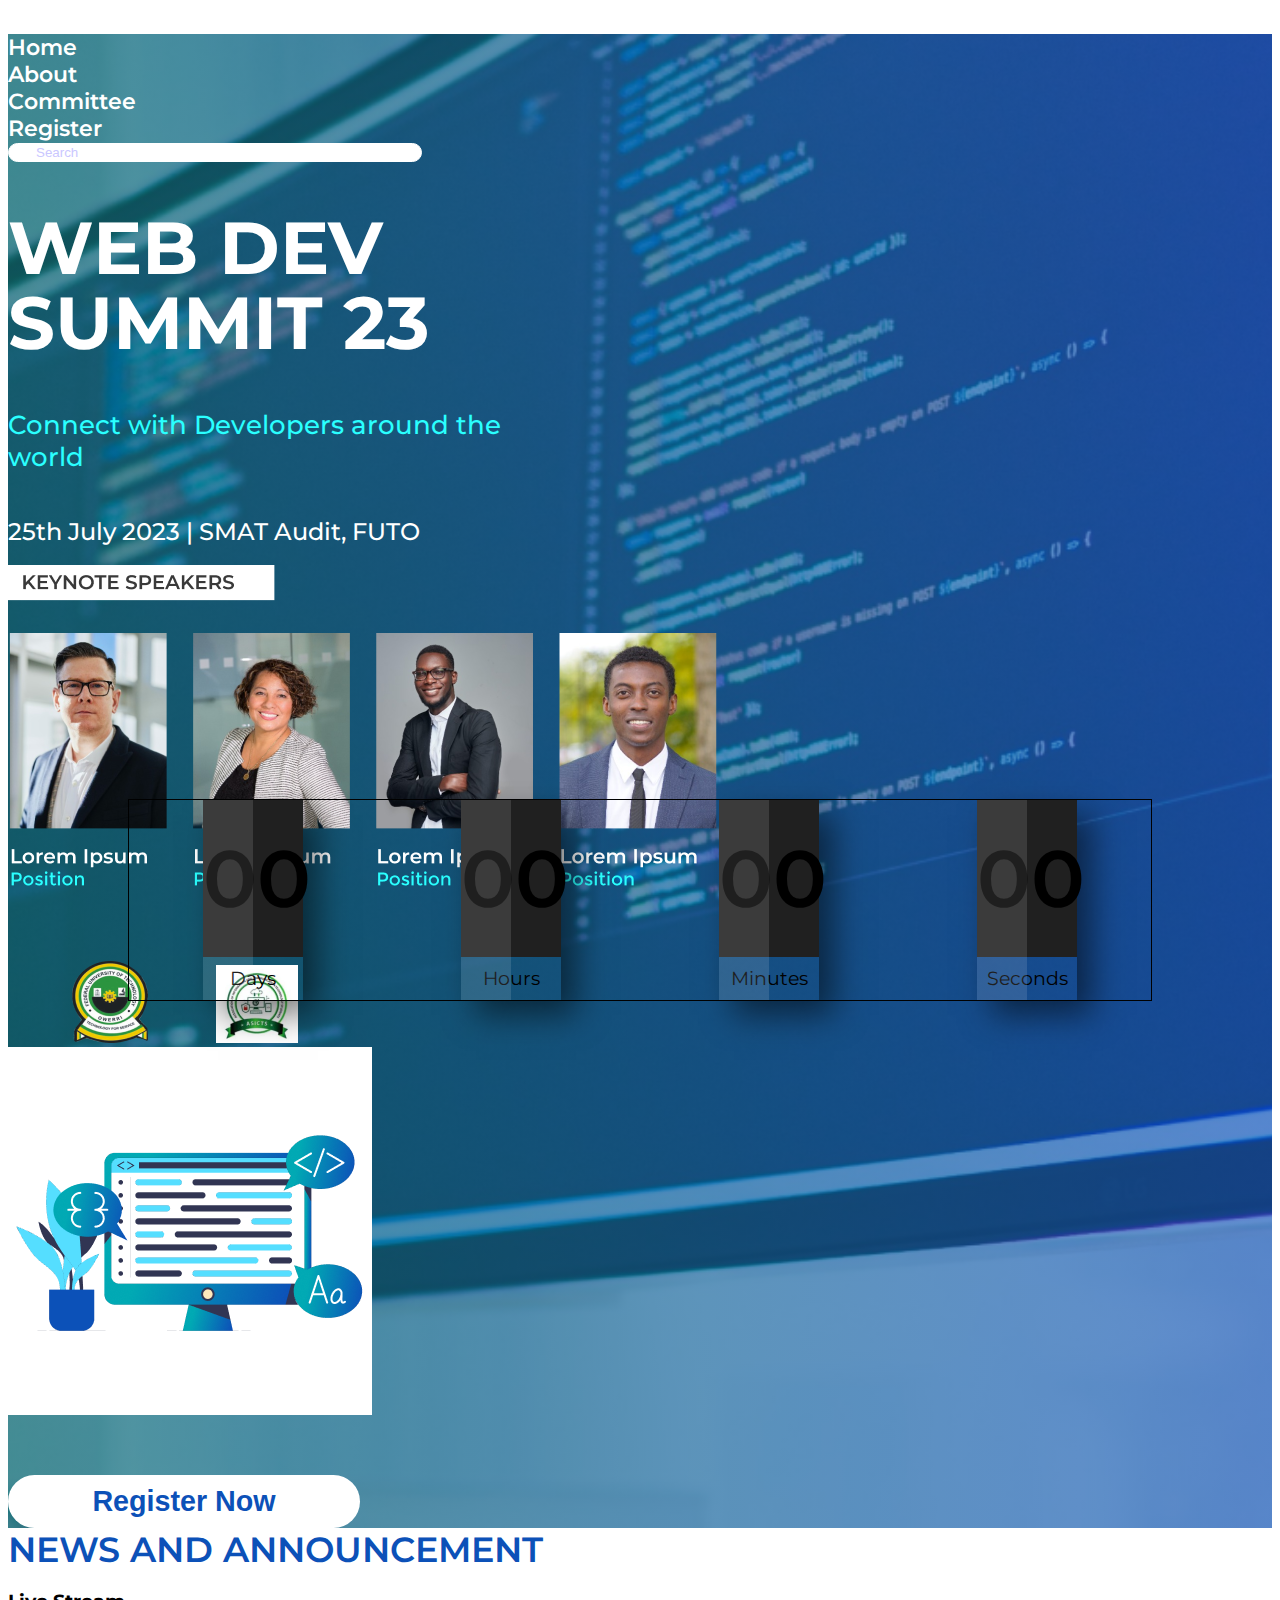
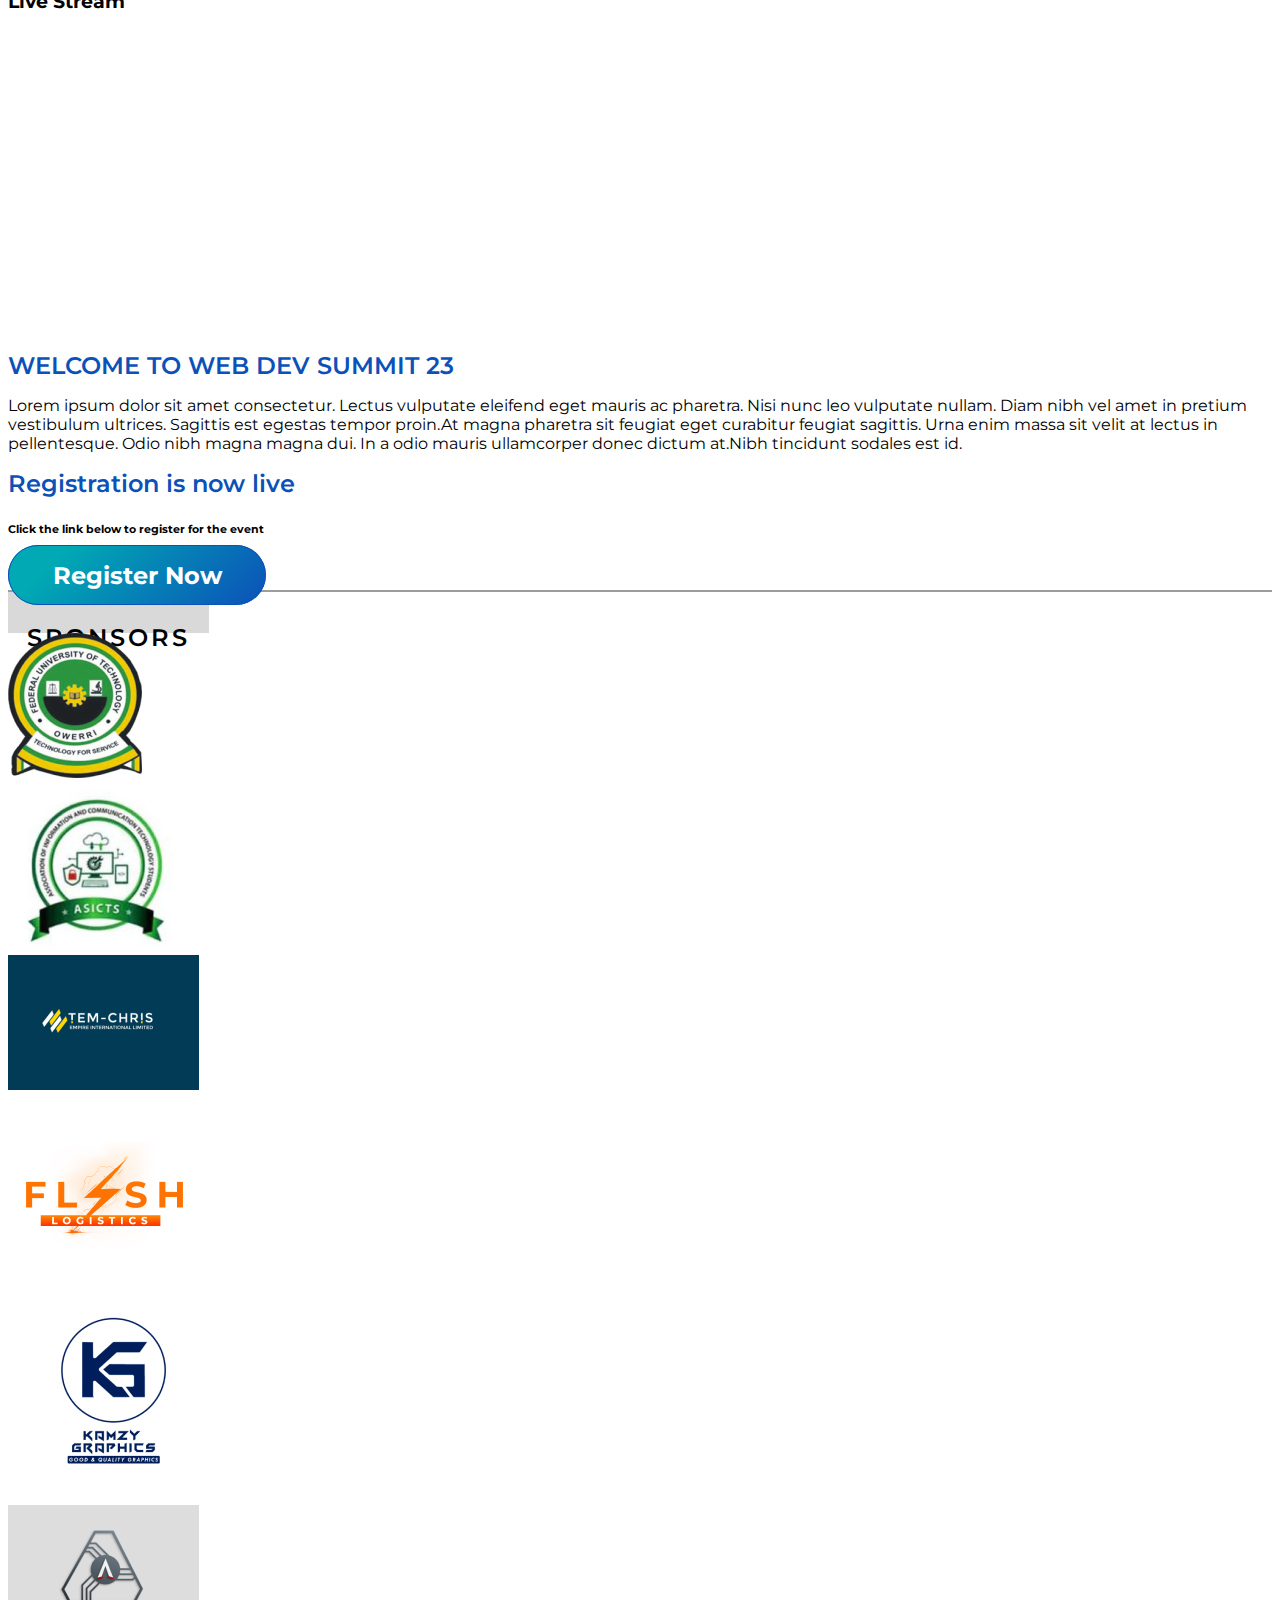
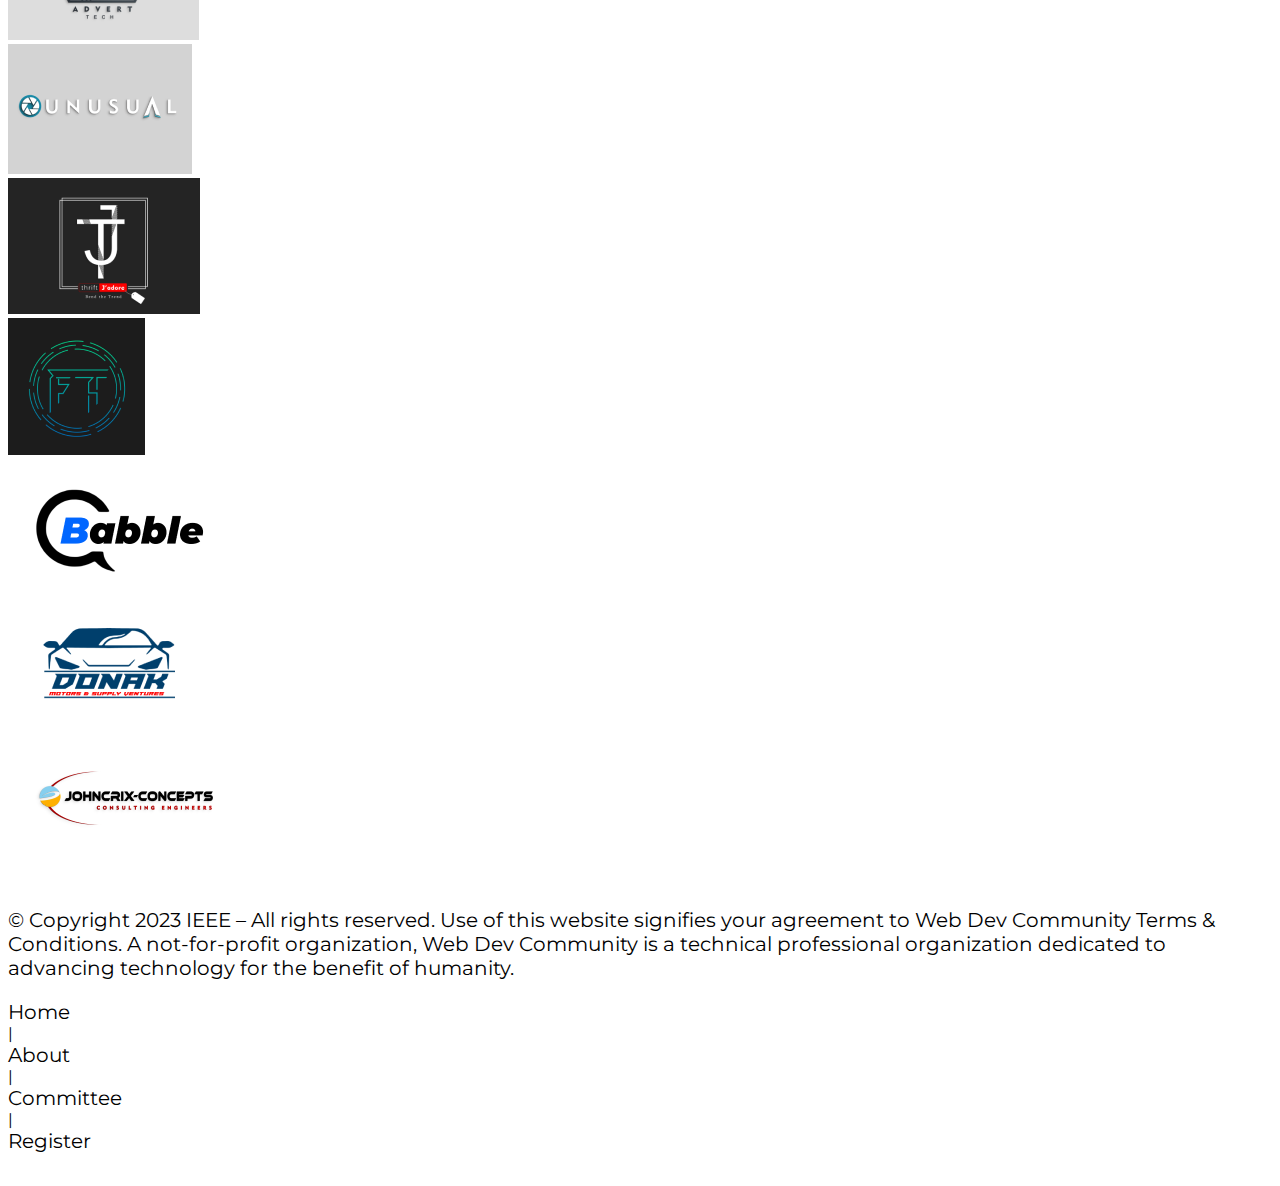
==== Index.html @ 2242a03e "Add files via upload" ====
<!DOCTYPE html>
<html lang="en">

<head>
    <meta charset="utf-8" />
    <meta name="viewport" content="width=device-width, initial-scale=1.0" />
    <title>HOME PAGE</title>
    <link href="https://cdn.jsdelivr.net/npm/bootstrap@5.3.0/dist/css/bootstrap.min.css" rel="stylesheet"
        integrity="sha384-9ndCyUaIbzAi2FUVXJi0CjmCapSmO7SnpJef0486qhLnuZ2cdeRhO02iuK6FUUVM" crossorigin="anonymous">
    <link rel="stylesheet" href="styles/layout.css">
    <link rel="stylesheet" href="styles/index.css">
    <link rel="preconnect" href="https://fonts.googleapis.com">
    <link rel="preconnect" href="https://fonts.gstatic.com" crossorigin>
    <link href="https://fonts.googleapis.com/css2?family=Montserrat:wght@100;400;500;600;700;800&display=swap"
        rel="stylesheet">
     
</head>

<body>
    <!-- header-section starts -->
    <header>
        <div class="navbar">
            <div class="container">
                <div class="nav-items d-flex justify-content-between">
                    <div class="list-item"><a href="Index.html">Home</a></div>
                    <div class="list-item"><a href="About.html">About</a></div>
                    <div class="list-item"><a href="Committee.html">Committee</a></div>
                    <div class="list-item"><a href="Register.html">Register</a></div>
                    <div class="list-item"><input type="text" placeholder="Search" class="searchbar"></div>
                </div>
            </div>
        </div>
        <div class="hero-section container d-flex">
            <div class="hero-text">
                <h1>WEB DEV SUMMIT 23</h1>
                <h5>Connect with Developers around
                    the world</h5>
                <p>25th July 2023 | SMAT Audit, FUTO</p>
                <div class="speakers">
                    <img src="img/KEYNOTE SPEAKERS.png" alt="">
                </div>

            </div>
            <div class="hero-image">
                <div class="images mb-4">
                    <img src="img/FUTO_logo.png" alt="">
                    <img src="img/Asicts_Logo.png" alt="">
                </div>
                <div class="heading-images rounded-circle">
                    <img src="img/Coding1.png" class="img-fluid">
                </div>
                <div class="hero-btn">
                    <button><a href="Register.html">Register Now</a></button>
                </div>
            </div>
    </header>
    <!-- header-section ends -->

    <!-- main-content starts -->
    <main>
        <!-- home web section -->

        <div class="home-web">
            <div class="container d-flex justify-content-between">
                <div class="home-text">
                    <div class="home-heading my-4">NEWS AND ANNOUNCEMENT</div>
                    <h3>Live Stream</h3>
                    <iframe width="560" height="315" src="https://www.youtube.com/embed/-ryZWvIvSrI" title="YouTube video player" 
                    frameborder="0" allow="accelerometer; autoplay; clipboard-write; encrypted-media; gyroscope; picture-in-picture; web-share" allowfullscreen></iframe>
                    <!-- <img src="img/live stream.png" alt="" class="img-fluid my-3"> -->
                    <div class="home-content mt-3">WELCOME TO WEB DEV SUMMIT 23</div>
                    <p>Lorem ipsum dolor sit amet consectetur. Lectus vulputate eleifend eget mauris ac pharetra. Nisi
                        nunc leo vulputate nullam. Diam nibh vel amet in pretium vestibulum ultrices. Sagittis est
                        egestas tempor proin.At magna pharetra sit feugiat eget curabitur feugiat sagittis. Urna enim
                        massa
                        sit velit at lectus in pellentesque. Odio nibh magna magna dui. In a odio mauris ullamcorper
                        donec
                        dictum at.Nibh tincidunt sodales est id.</p>
                    <div class="register">Registration is now live</div>
                    <h6>Click the link below to register for the event</h6>
                    <div class="btn mt-3"> <a href="Register.html">Register Now </a> </div>
                </div>  
                <div class="countdown">
                    <div class="box">
                        <span class="num" id="day-box">00</span>
                        <span class="text">Days</span>
                    </div>
                    <div class="box">
                        <span class="num" id="hr-box">00</span>
                        <span class="text">Hours</span>
                </div>
                <div class="box">
                    <span class="num" id="min-box">00</span>
                    <span class="text">Minutes</span>
            </div>
            <div class="box">
                <span class="num" id="sec-box">00</span>
                <span class="text">Seconds</span>
        </div>
            </div>
            <script src="js/countdown.js"></script>
                    <div class="comm-img"> 
                         <!-- <img src="img/Coming Soon 3 copy 1.png" alt="" class="mt-4"> -->
                    </div>
                </div>
            </div>
        </div>


        </div>
        </div>

        <div class="divider my-5"></div>
        </main>
    <!-- main-content ends -->
   
      
    <footer>
        <div class="sponsor-section">
            <div class="container">
                <div class="sponsor-text mt-5">
                    <p>SPONSORS</p>
                </div>
                <div class="row mt-5">
                    <div class="col-3"><img src="img/FUTO_logo_main 1.png" alt="" class="mx-auto d-block"></div>
                    <div class="col-3"><img src="img/Asictsmainlogo.png" alt="" class="mx-auto d-block"></div>
                    <div class="col-3"><img src="img/TEM-CHRISLOGO+BLUE BACKGROUND 1.png" alt=""
                            class="mx-auto d-block"></div>
                    <div class="col-3"><img src="img/FLASH_LOGISTICS.png" alt="" class="mx-auto d-block"></div>
                </div>
                <div class="row mt-5">
                    <div class="col-3"><img src="img/kamzyGraphics.png" alt="" class="mx-auto d-block"></div>
                    <div class="col-3"><img src="img/ADVERTTECHBLACK1.png" alt="" class="mx-auto d-block"></div>
                    <div class="col-3"><img src="img/UNUSUAL_LOGO_copy 1.png" alt="" class="mx-auto d-block unusual">
                    </div>
                    <div class="col-3"><img src="img/THRIFT_J'ADORE_LOGO.png" alt="" class="mx-auto d-block"></div>
                </div>
                <div class="row my-5">
                    <div class="col-3"><img src="img/FT_LOGO_SAMPLE.png" alt="" class="mx-auto d-block"></div>
                    <div class="col-3"><img src="img/babble.png" alt="" class="mx-auto d-block"></div>
                    <div class="col-3"><img src="img/donak_motors_logo.png" alt="" class="mx-auto d-block"></div>
                    <div class="col-3"><img src="img/JOHNCRIX_LOGO.png" alt="" class="mx-auto d-block"></div>
                </div>
            </div>
        </div>
        <div class="footer-text container">
            <p>© Copyright 2023 IEEE – All rights reserved. Use of this website signifies your agreement to Web Dev
                Community
                Terms & Conditions. A not-for-profit organization, Web Dev Community is a technical professional
                organization
                dedicated to advancing technology for the benefit of humanity.</p>
        </div>
        <div class="footer-nav">
            <div class="navbar">
                <div class="container">
                    <div class="nav-items d-flex">
                        <div class="list-item"><a href="Index.html">Home</a></div>
                        <div class="list-item">|</div>
                        <div class="list-item"><a href="About.html">About</a></div>
                        <div class="list-item">|</div>
                        <div class="list-item"><a href="Committee.html">Committee</a></div>
                        <div class="list-item">|</div>
                        <div class="list-item"><a href="Register.html">Register</a></div>
                    </div>
                </div>
            </div>
        </div>
    </footer>



    <script src="https://cdn.jsdelivr.net/npm/@popperjs/core@2.11.8/dist/umd/popper.min.js"
        integrity="sha384-I7E8VVD/ismYTF4hNIPjVp/Zjvgyol6VFvRkX/vR+Vc4jQkC+hVqc2pM8ODewa9r"
        crossorigin="anonymous"></script>
    <script src="https://cdn.jsdelivr.net/npm/bootstrap@5.3.0/dist/js/bootstrap.min.js"
        integrity="sha384-fbbOQedDUMZZ5KreZpsbe1LCZPVmfTnH7ois6mU1QK+m14rQ1l2bGBq41eYeM/fS"
        crossorigin="anonymous"></script>
    <script src="https://cdn.jsdelivr.net/npm/bootstrap@5.3.0/dist/js/bootstrap.bundle.min.js"
        integrity="sha384-geWF76RCwLtnZ8qwWowPQNguL3RmwHVBC9FhGdlKrxdiJJigb/j/68SIy3Te4Bkz"
        crossorigin="anonymous"></script>
</body>

</html>
---- styles/layout.css ----
body {
    font-size: 16px;
    font-family: 'Montserrat', sans-serif;
    box-sizing: border-box;
}

header {
    background: linear-gradient(to left, hsla(216, 88%, 38%, 0.65), hsla(184, 100%, 22%, 0.65)), url('../img/BACKGROUND.png');
    background-position: center;
    background-size: cover;
    background-repeat: no-repeat;
    /* height: 65vh;
    width: 100%; */
}

header .navbar .container .nav-items {
    width: 100%;
    margin-top: 2.12rem;
}

header .navbar .container .nav-items .list-item a {
    text-decoration: none;
    color: #FFF;
    font-size: 1.375rem;
    font-weight: 600;
    line-height: normal;
}

.searchbar {
    background-image: url('../img/search_icon.svg');
    color: #7D7D7D;
    background-repeat: no-repeat;
    background-position: left center;
    text-indent: 25px;
    border-radius: 3.125rem;
    border: #FFF 1px solid;
    /* background: var(--primary-colors-white, #FFF); */
    width: 25.875rem;
}

::placeholder {
    color: #cac7ff;
}

header .hero-section {
    grid-gap: 250px;
}

header .hero-section .hero-text,
header .hero-section .hero-image {
    width: 546px;
    margin-top: 2.5rem;
}

header .hero-section .hero-text h1 {
    width: 424px;
    font-size: 4.60144rem;
    font-style: normal;
    font-weight: 700;
    line-height: 101.9%;
    color: #FFF;
}

header .hero-section .hero-text h5 {
    margin-top: 0.56rem;
    width: 543.5px;
    color: #2AFFFF;
    font-size: 1.64369rem;
    font-style: normal;
    font-weight: 500;
    line-height: normal;
}

header .hero-section .hero-text p {
    color: var(--primary-colors-white, #FFF);
    margin-top: 2.19rem;
    margin-bottom: 1.19rem;
    font-size: 1.5rem;
    font-style: normal;
    font-weight: 500;
    line-height: normal;
}

header .hero-section .hero-image .images img {
    margin-left: 2.5rem;
}

/* header .hero-section .hero-image .button {
    margin-bottom: 5.18rem;

}

header .hero-section .hero-image .button p {
    font-size: 1.793rem;
    font-weight: 600;
    line-height: normal;
    color: linear-gradient(#00A9B4, #0C51B8);
    color: #0C51B8;
    padding: 12px 24px;
    border: #FFF 1px solid;
    border-radius: 3.29538rem;
    margin-top: 7rem;
    width: 19rem;
    text-align: center;
    background: #FFF;
} */

.hero-btn button {
    padding: 10px 30px;
    border-radius: 3.29538rem;
    cursor: pointer;
    outline: none;
    background: #fff;
    border: 0;
    font-weight: 600;
    margin-top: 7rem;
    width: 19rem;
}

.hero-btn button a {
    color: #0c51b8;
    font-size: 1.793rem;
    text-align: center;
    text-decoration: none;
}

.hero-btn button:hover {
    background: transparent;
    border: 1.5px solid #fff;
    transition: all .5s;
}

.hero-btn button a:hover {
    color: #fff;
}

footer .sponsor-section .container .sponsor-text {
    background-color: #D9D9D9;
    color: #000;
    font-size: 1.50738rem;
    font-style: normal;
    font-weight: 600;
    line-height: normal;
    letter-spacing: 0.18088rem;
    width: 12.5625rem;
    height: 2.5625rem;
    text-align: center;
    padding-top: 0.48rem;
}

footer .footer-text {
    color: #000;
    font-size: 1.25rem;
    font-style: normal;
    font-weight: 400;
    line-height: normal;
}

footer .footer-nav .navbar .container .nav-items {
    width: 100%;
    margin-bottom: 2.12rem;
    grid-gap: 50px;
}

footer .footer-nav .navbar .container .nav-items a {
    text-decoration: none;
    color: #000;
    font-size: 1.25rem;
}

.unusual {
    background: lightgray 50% / cover no-repeat;
}
---- styles/index.css ----
*{
    box-sizing: border-box;
}
body {
    font-size: 16px;
    font-family: 'Montserrat', sans-serif;
    box-sizing: border-box;
}

header {
    background: linear-gradient(to left, hsla(216, 88%, 38%, 0.65), hsla(184, 100%, 22%, 0.65)), url('../img/BACKGROUND.png');
    background-position: center;
    background-size: cover;
    background-repeat: no-repeat;
    /* height: 65vh;
    width: 100%; */
}
.heading-images {
    background-color: #FFF;
    /* border-radius: 50%; */
    border: 1px solid #fff;
    display: flex;
    width: 22.75rem;
    flex-direction: column;
    justify-content: flex-end;
    align-items: center;
    text-align: center;
    justify-content: center;
    margin-right: 32px;
    margin-bottom: -52px;
}

header .hero-section .hero-image .images img {
    margin-left: 4rem;
}

.button {
    /* float: right; */
    /* margin-right: 16px; */
}

.heading-images img {
    /* height: 195.43px;
    width: 345.76px;
    top: 87.38px;
    left: 8.36px; */
    width: 22.75rem;
}

.home-web .container {
    grid-gap: 120px;
}

.home-heading {
    width: 34.75rem;
    color: var(--primary-colors-blue, #0C51B8);
    font-size: 2.17638rem;
    font-style: normal;
    font-weight: 600;
    line-height: normal;
}

.home-heading img {
    Width: 662px;
    Height: 403px;
    Top: 926px;
    Left: 101px;
}

.hero-btn button {
    padding: 10px 30px;
    border-radius: 3.29538rem;
    cursor: pointer;
    outline: none;
    background: #fff;
    border: 0;
    font-weight: 600;
    margin-top: 7rem;
    width: 22rem;
}

.hero-btn button a {
    color: #0c51b8;
    font-size: 1.793rem;
    text-align: center;
    text-decoration: none;
}

.hero-btn button:hover {
    background: transparent;
    border: 1.5px solid #fff;
    transition: all .5s;
}

.btn a {
    width: 15.75rem;
    height: 3.71344rem;
    border: 1px #0C51B8 solid;
    border-radius: 2.73169rem;
    background: var(--gradients-gradient-2, linear-gradient(135deg, #00A9B4 19.60%, #0C51B8 100%));
    color: var(--primary-colors-white, #FFF);
    font-size: 1.48631rem;
    font-style: normal;
    font-weight: 700;
    line-height: normal;
    text-decoration: none;
    padding: 0.93rem 2.72rem;
}

.btn a:hover {
    background: transparent;
    border: 1.5px solid #0C51B8;
    transition: all .5s;
    color: #0C51B8;
}

.home-content {
    width: 38.4375rem;
    color: var(--primary-colors-blue, #0C51B8);
    font-size: 1.5rem;
    font-style: normal;
    font-weight: 600;
    line-height: normal;
}

.home-content p {
    color: #000;
    text-align: justify;
    font-size: 1.5rem;
    font-style: normal;
    font-weight: 400;
    line-height: normal;
}
.countdown{
    width: 80vw;
    border: 1px solid black;
    display: flex;
    justify-content: space-around;
    gap: 10px;
    position: absolute;
    transform: translate(-50%,-50%);
    top: 100%;
    left: 50%;
    
}
.box{
    width: 100px;
    height: 200px;
    display: flex;
    flex-direction: column;
    align-items: center;
    justify-content: space-evenly;
    position: relative;
    box-shadow: 15px 15px 30px rgba(0, 0, 0, 0.5);
    font-size: 16px;
}
.box:after{
    content: "";
    position: absolute;
    background-color: rgba(255, 255, 255, 0.12);
    height: 100%;
    width: 50%;
    left: 0;
}
span.num{
    background-color:#202020;
    height: 100%;
    width: 100%;
    display: grid;
    place-items: center;
    font-weight: 600;
    font-size: 5em;
}
span.text{
    font-size: 1.2em;
    display: block;
    width: 100%;
    text-align: center;
    padding: 0.5em 0;
    font-weight: 400;


}
.comm-img .comm-img img {
    display: block;
    Width: 420.38px;
    Height: 520px;
    Top: 1135px;
    Left: 826.62px;
}

footer .sponsor-section .container .sponsor-text {
    background-color: #D9D9D9;
    color: #000;
    font-size: 1.50738rem;
    font-style: normal;
    font-weight: 600;
    line-height: normal;
    letter-spacing: 0.18088rem;
    width: 12.5625rem;
    height: 2.5625rem;
    text-align: center;
    padding-top: 0.48rem;
}

.register {
    color: var(--primary-colors-blue, #0C51B8);
    font-size: 1.5rem;
    font-style: normal;
    font-weight: 600;
    line-height: normal;
}

.register h6 {
    color: #000;
    text-align: justify;
    font-size: 1.5rem;
    font-style: normal;
    font-weight: 400;
    line-height: normal;
}

.divider {
    border: 1px #9C9C9C solid;
}

.home-btn a {
    width: 15.75rem;
    height: 3.71344rem;
    border: 1px #0C51B8 solid;
    border-radius: 2.73169rem;
    background: var(--gradients-gradient-2, linear-gradient(135deg, #00A9B4 19.60%, #0C51B8 100%));
    color: var(--primary-colors-white, #FFF);
    font-size: 1.48631rem;
    font-style: normal;
    font-weight: 700;
    line-height: normal;
    text-decoration: none;
    padding: 0.93rem 2.72rem;
}

.unusual {
    background: lightgray 50% / cover no-repeat;
}
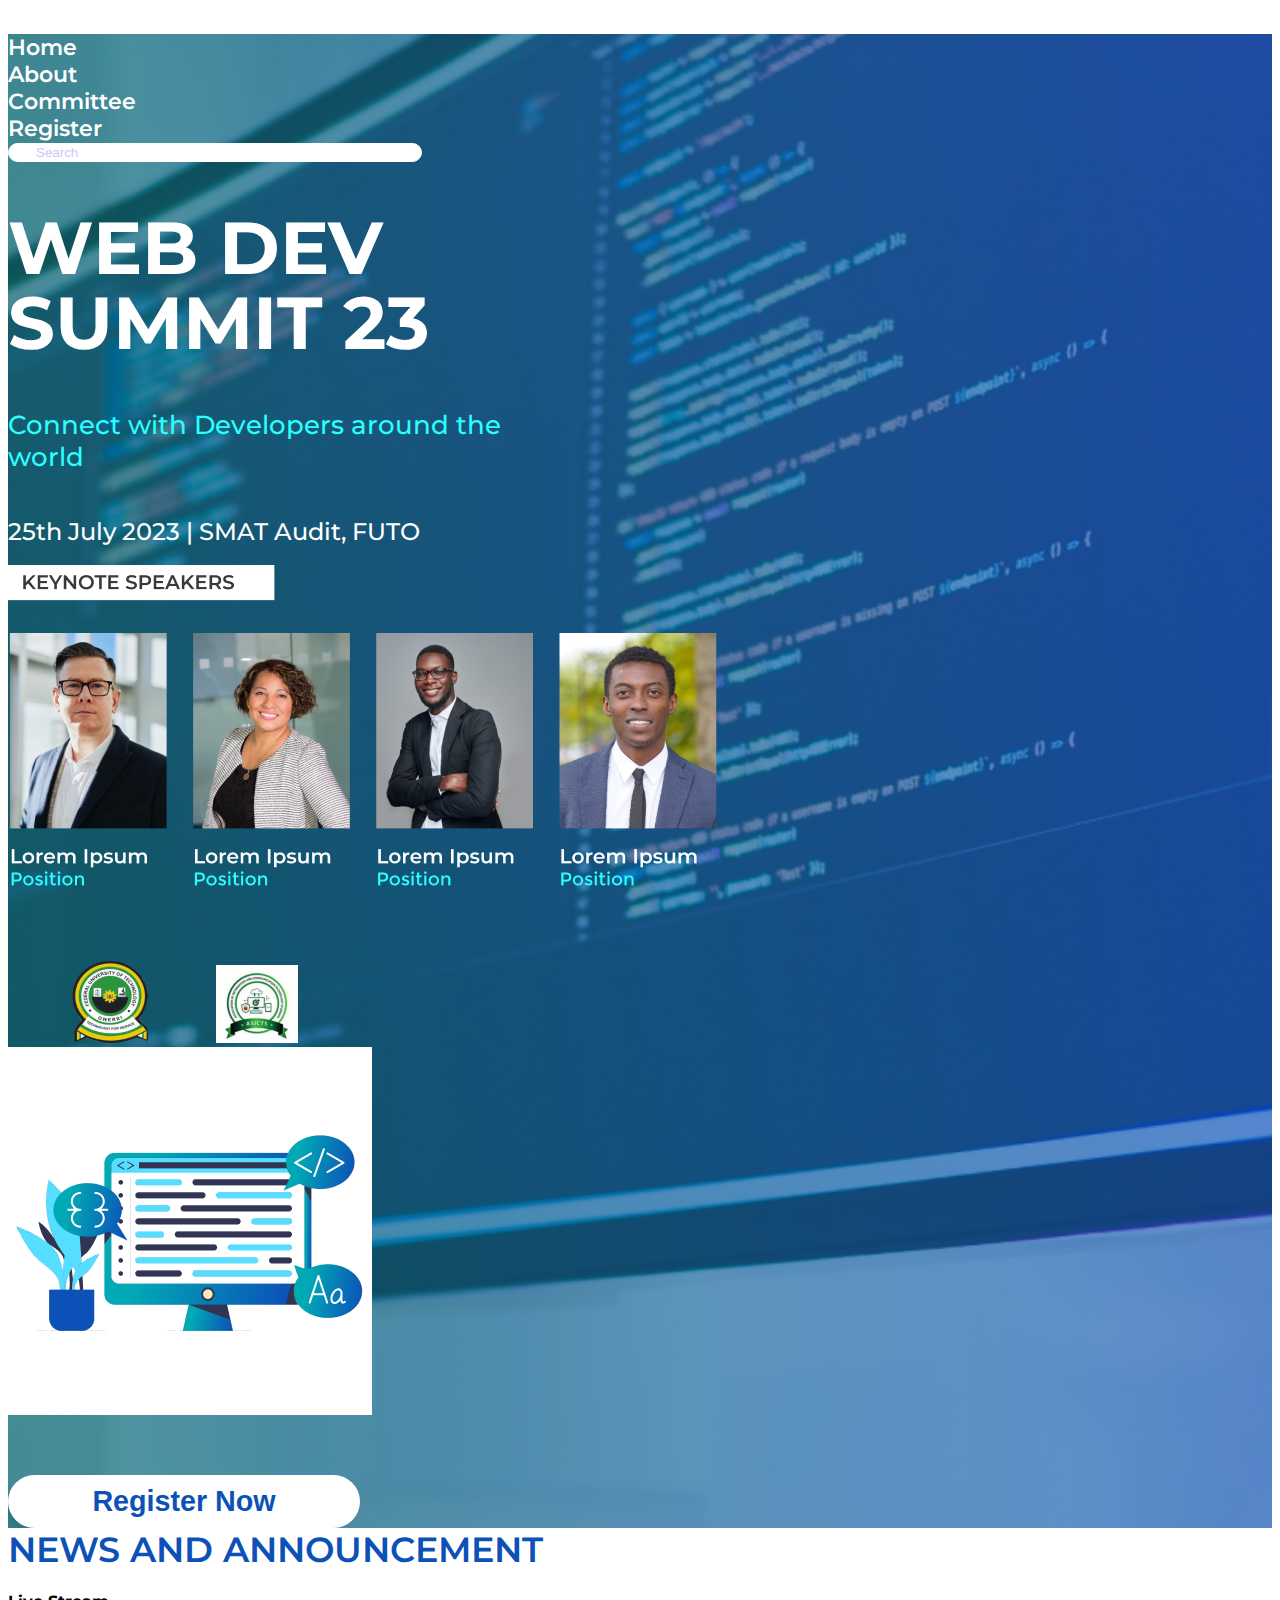
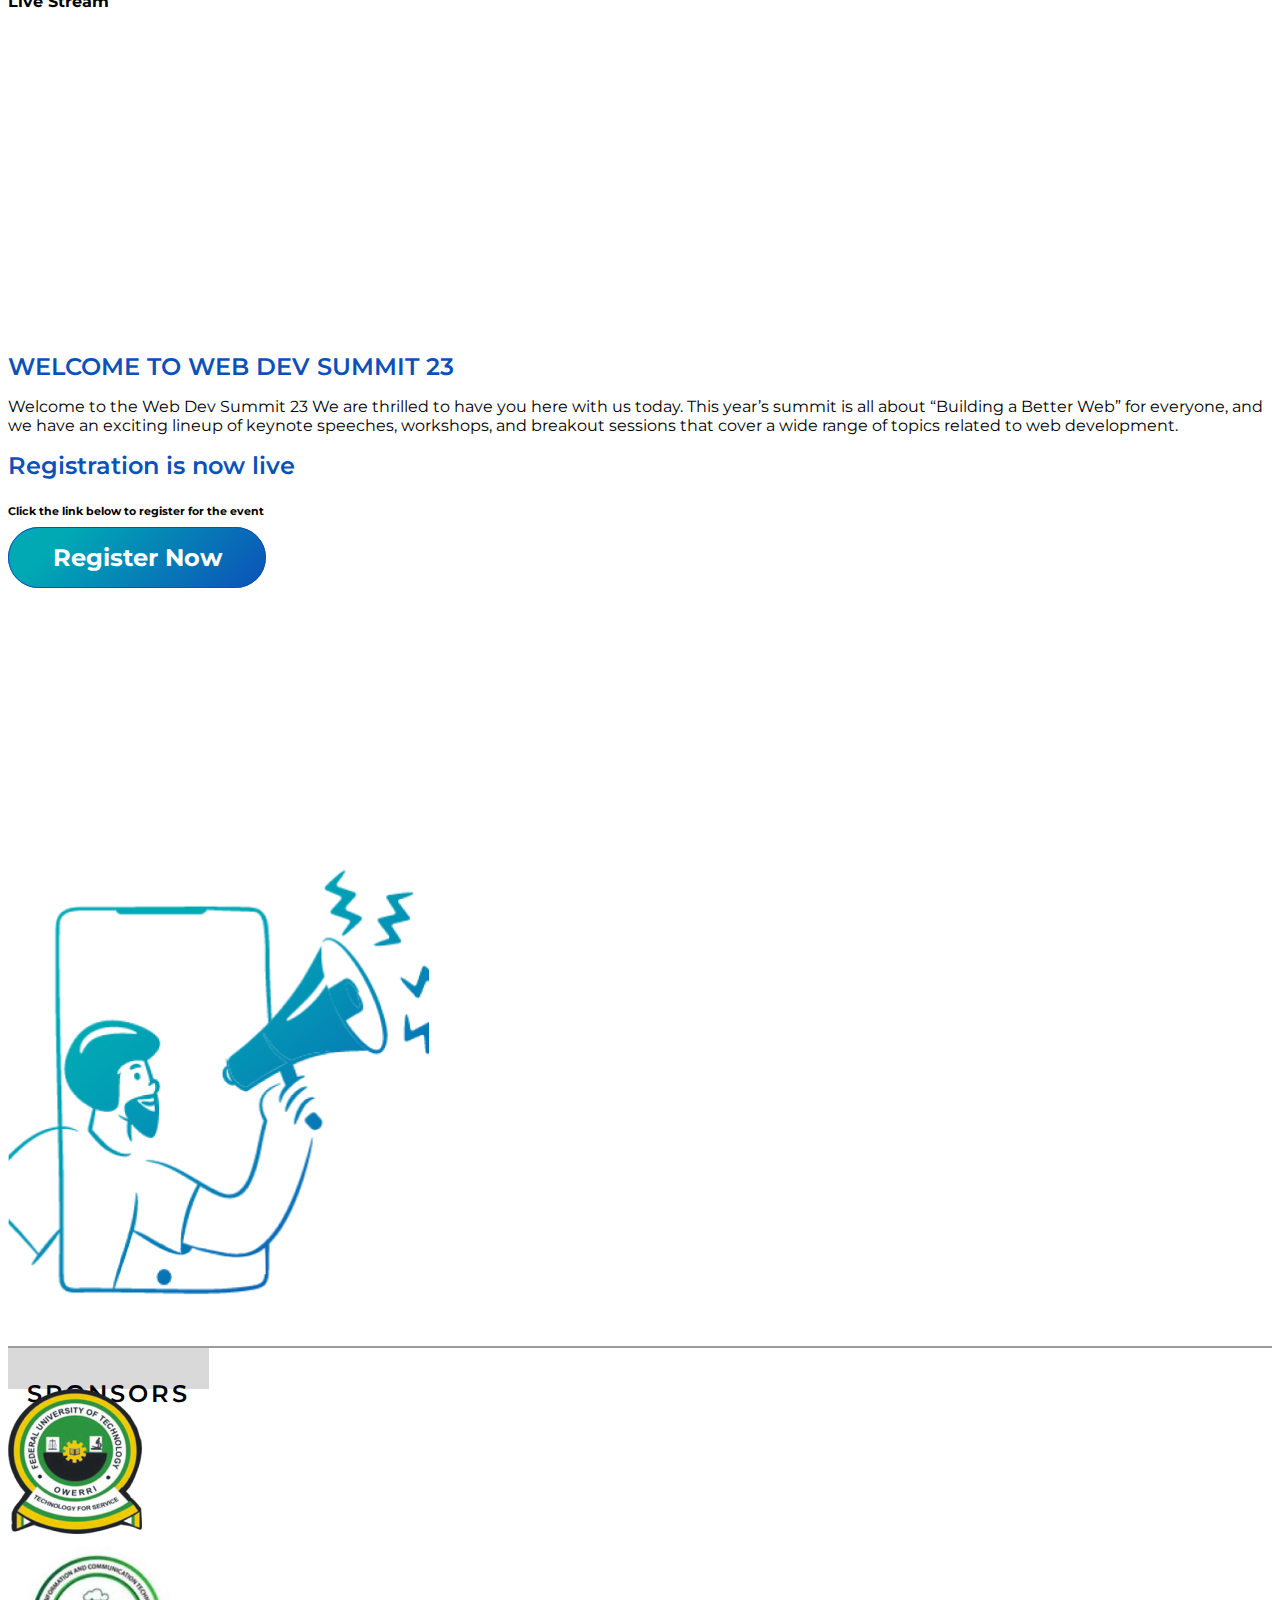
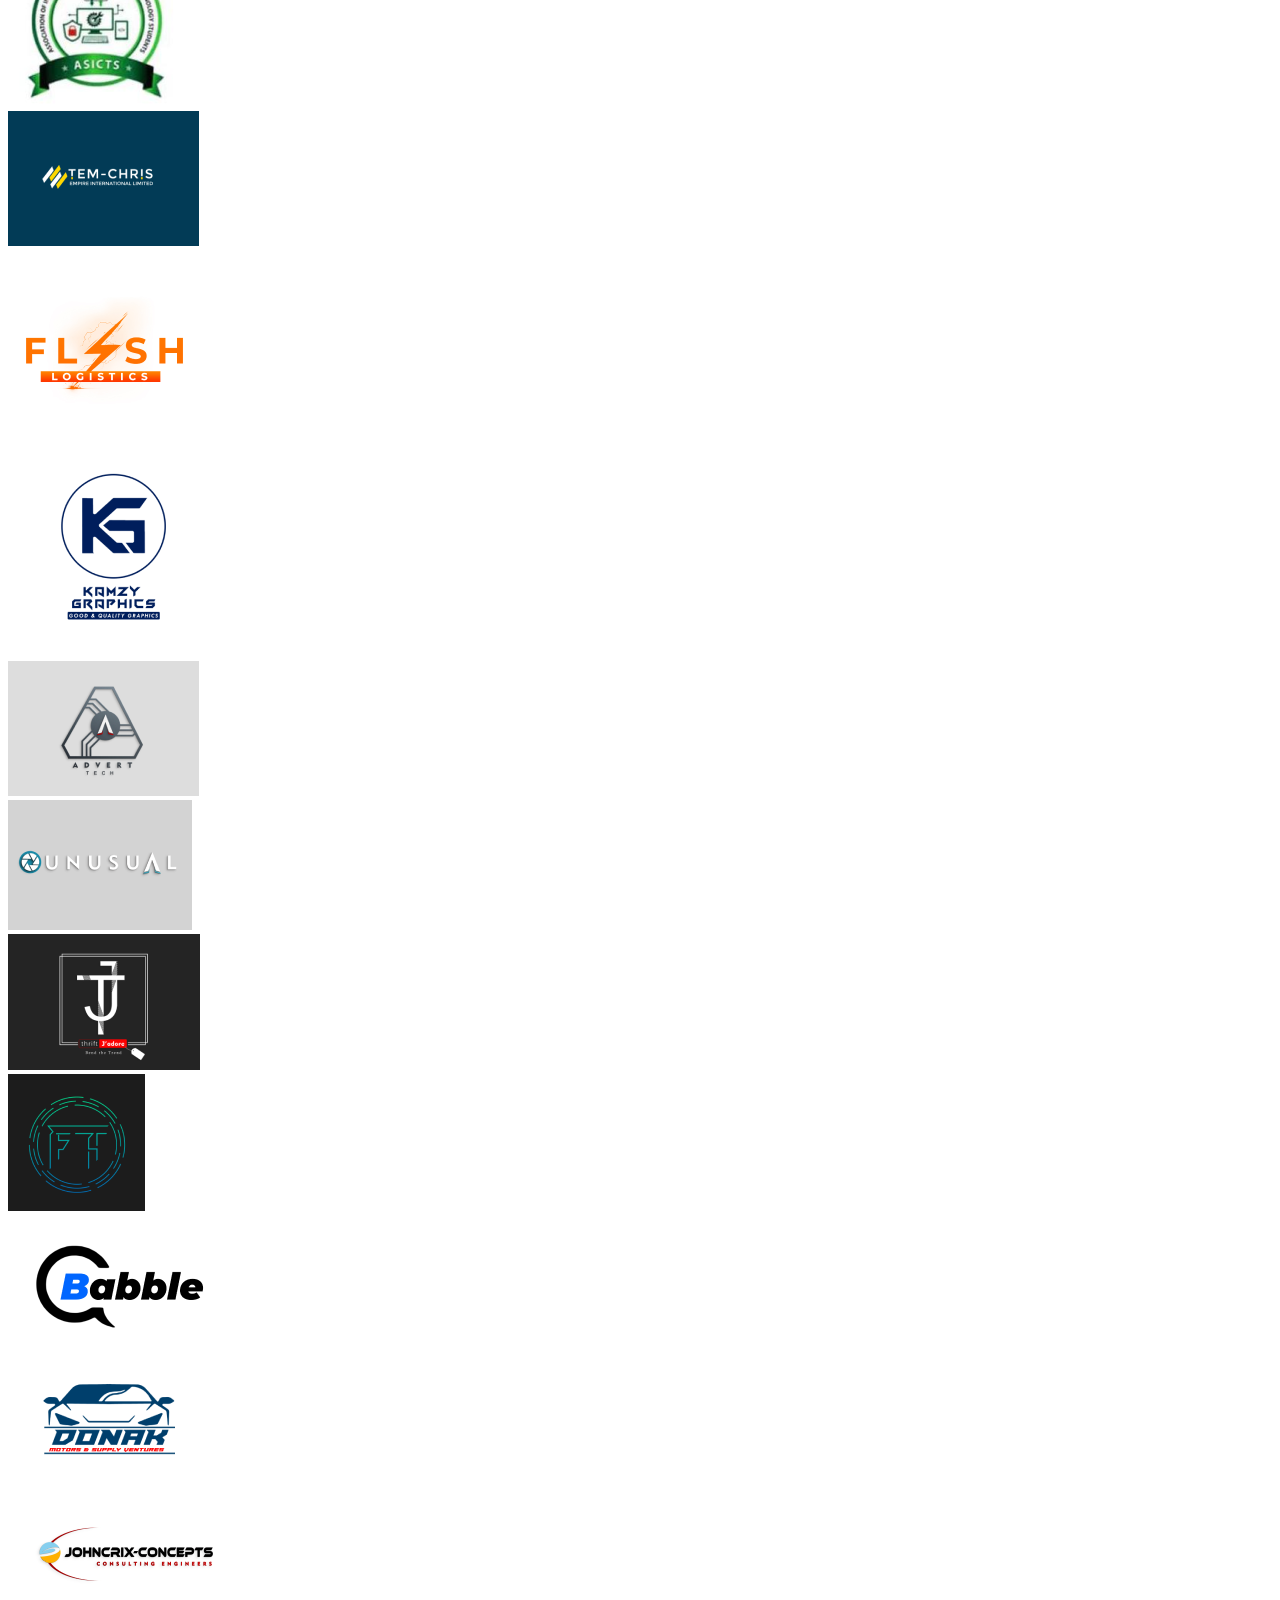
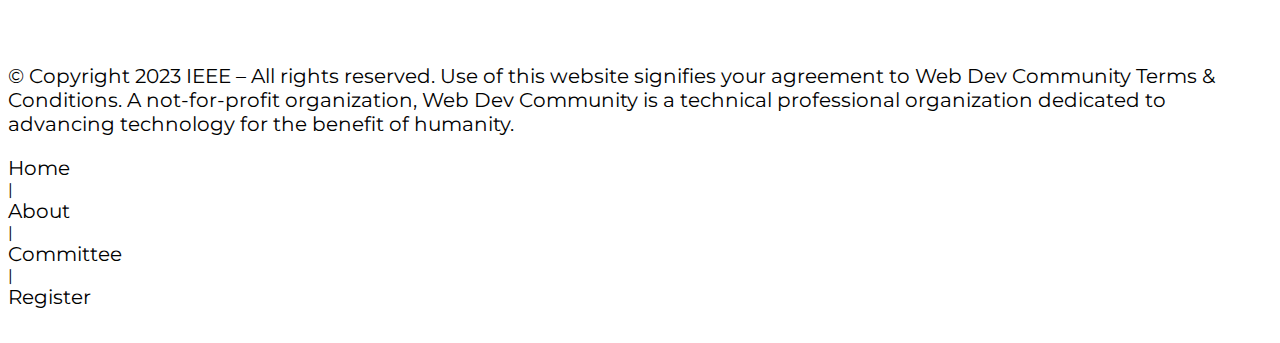
==== commit 464c0af9: "master corrections have been made" ====
--- a/Index.html
+++ b/Index.html
@@ -13,7 +13,7 @@
     <link rel="preconnect" href="https://fonts.gstatic.com" crossorigin>
     <link href="https://fonts.googleapis.com/css2?family=Montserrat:wght@100;400;500;600;700;800&display=swap"
         rel="stylesheet">
-     
+
 </head>
 
 <body>
@@ -61,60 +61,54 @@
         <!-- home web section -->
 
         <div class="home-web">
-            <div class="container d-flex justify-content-between">
+            <div class="container d-flex">
                 <div class="home-text">
                     <div class="home-heading my-4">NEWS AND ANNOUNCEMENT</div>
-                    <h3>Live Stream</h3>
-                    <iframe width="560" height="315" src="https://www.youtube.com/embed/-ryZWvIvSrI" title="YouTube video player" 
-                    frameborder="0" allow="accelerometer; autoplay; clipboard-write; encrypted-media; gyroscope; picture-in-picture; web-share" allowfullscreen></iframe>
+                    <h4 class="pt-5">Live Stream</h4>
+                    <iframe width="560" height="315" src="https://www.youtube.com/embed/-ryZWvIvSrI"
+                        title="YouTube video player" frameborder="0" class="my-3"
+                        allow="accelerometer; autoplay; clipboard-write; encrypted-media; gyroscope; picture-in-picture; web-share"
+                        allowfullscreen></iframe>
                     <!-- <img src="img/live stream.png" alt="" class="img-fluid my-3"> -->
                     <div class="home-content mt-3">WELCOME TO WEB DEV SUMMIT 23</div>
-                    <p>Lorem ipsum dolor sit amet consectetur. Lectus vulputate eleifend eget mauris ac pharetra. Nisi
-                        nunc leo vulputate nullam. Diam nibh vel amet in pretium vestibulum ultrices. Sagittis est
-                        egestas tempor proin.At magna pharetra sit feugiat eget curabitur feugiat sagittis. Urna enim
-                        massa
-                        sit velit at lectus in pellentesque. Odio nibh magna magna dui. In a odio mauris ullamcorper
-                        donec
-                        dictum at.Nibh tincidunt sodales est id.</p>
+                    <p>Welcome to the Web Dev Summit 23 We are thrilled to have you here with us today. This year’s
+                        summit is all about “Building a Better Web” for everyone, and we have an exciting lineup of
+                        keynote speeches, workshops, and breakout sessions that cover a wide range of topics related to
+                        web development.</p>
                     <div class="register">Registration is now live</div>
                     <h6>Click the link below to register for the event</h6>
                     <div class="btn mt-3"> <a href="Register.html">Register Now </a> </div>
-                </div>  
-                <div class="countdown">
-                    <div class="box">
-                        <span class="num" id="day-box">00</span>
-                        <span class="text">Days</span>
-                    </div>
-                    <div class="box">
-                        <span class="num" id="hr-box">00</span>
-                        <span class="text">Hours</span>
                 </div>
-                <div class="box">
-                    <span class="num" id="min-box">00</span>
-                    <span class="text">Minutes</span>
+                <div class="comm-img">
+                    <!-- <div class="countdown">
+                        <div class="box">
+                            <span class="num" id="day-box">00</span>
+                            <span class="text">Days</span>
+                        </div>
+                        <div class="box">
+                            <span class="num" id="hr-box">00</span>
+                            <span class="text">Hours</span>
+                        </div>
+                        <div class="box">
+                            <span class="num" id="min-box">00</span>
+                            <span class="text">Minutes</span>
+                        </div>
+                        <div class="box">
+                            <span class="num" id="sec-box">00</span>
+                            <span class="text">Seconds</span>
+                        </div>
+                    </div> -->
+                    <img src="img/Coming Soon 3 copy 1.png" alt="" class="mt-5">
+                </div>
+                <!-- <script src="js/countdown.js"></script> -->
+
             </div>
-            <div class="box">
-                <span class="num" id="sec-box">00</span>
-                <span class="text">Seconds</span>
-        </div>
-            </div>
-            <script src="js/countdown.js"></script>
-                    <div class="comm-img"> 
-                         <!-- <img src="img/Coming Soon 3 copy 1.png" alt="" class="mt-4"> -->
-                    </div>
-                </div>
-            </div>
-        </div>
+
+            <div class="divider my-5"></div>
+    </main>
+    <!-- main-content ends -->
 
 
-        </div>
-        </div>
-
-        <div class="divider my-5"></div>
-        </main>
-    <!-- main-content ends -->
-   
-      
     <footer>
         <div class="sponsor-section">
             <div class="container">
--- a/styles/index.css
+++ b/styles/index.css
@@ -1,6 +1,7 @@
-*{
+* {
     box-sizing: border-box;
 }
+
 body {
     font-size: 16px;
     font-family: 'Montserrat', sans-serif;
@@ -15,6 +16,7 @@
     /* height: 65vh;
     width: 100%; */
 }
+
 .heading-images {
     background-color: #FFF;
     /* border-radius: 50%; */
@@ -48,7 +50,7 @@
 }
 
 .home-web .container {
-    grid-gap: 120px;
+    grid-gap: 90px;
 }
 
 .home-heading {
@@ -60,12 +62,12 @@
     line-height: normal;
 }
 
-.home-heading img {
+/* .home-heading img {
     Width: 662px;
     Height: 403px;
     Top: 926px;
     Left: 101px;
-}
+} */
 
 .hero-btn button {
     padding: 10px 30px;
@@ -131,19 +133,21 @@
     font-weight: 400;
     line-height: normal;
 }
-.countdown{
+
+.countdown {
     width: 80vw;
     border: 1px solid black;
     display: flex;
     justify-content: space-around;
     gap: 10px;
     position: absolute;
-    transform: translate(-50%,-50%);
+    transform: translate(-50%, -50%);
     top: 100%;
     left: 50%;
-    
-}
-.box{
+
+}
+
+.box {
     width: 100px;
     height: 200px;
     display: flex;
@@ -154,7 +158,8 @@
     box-shadow: 15px 15px 30px rgba(0, 0, 0, 0.5);
     font-size: 16px;
 }
-.box:after{
+
+.box:after {
     content: "";
     position: absolute;
     background-color: rgba(255, 255, 255, 0.12);
@@ -162,8 +167,9 @@
     width: 50%;
     left: 0;
 }
-span.num{
-    background-color:#202020;
+
+span.num {
+    background-color: #202020;
     height: 100%;
     width: 100%;
     display: grid;
@@ -171,7 +177,8 @@
     font-weight: 600;
     font-size: 5em;
 }
-span.text{
+
+span.text {
     font-size: 1.2em;
     display: block;
     width: 100%;
@@ -179,14 +186,10 @@
     padding: 0.5em 0;
     font-weight: 400;
 
-
-}
-.comm-img .comm-img img {
-    display: block;
-    Width: 420.38px;
-    Height: 520px;
-    Top: 1135px;
-    Left: 826.62px;
+}
+
+.comm-img img {
+    padding-top: 250px;
 }
 
 footer .sponsor-section .container .sponsor-text {
@@ -241,4 +244,4 @@
 
 .unusual {
     background: lightgray 50% / cover no-repeat;
-} +}